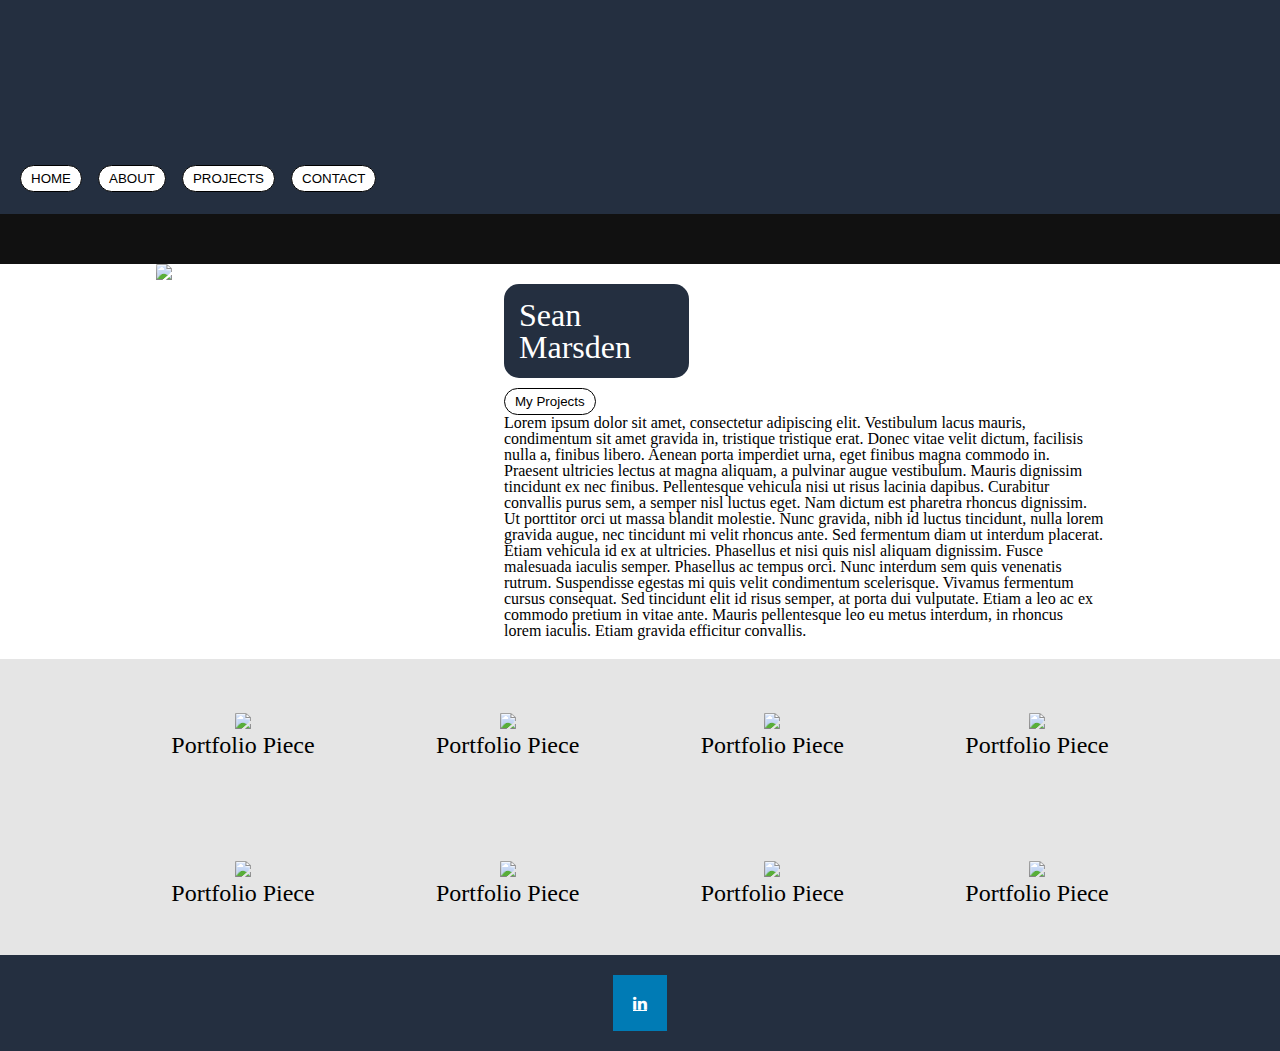
==== index.html @ e2d247a6 "all pages loaded" ====
<!DOCTYPE html>
<html lang="en">
<head>
   
    <meta charset="UTF-8">
    <meta name="viewport" content="width=device-width, initial-scale=1.0">
    <meta http-equiv="X-UA-Compatible" content="IE=edge,chrome=1">
    <meta name="HandheldFriendl" content="true">
    <title>Document</title>
    <link rel="stylesheet" href="style/index.css"/>
</head>
<body>
    <header>
        <h1>Sean Marsden</h1>
        <nav>
            <button><a href="index.html">HOME</a></button>
            <button><a href="about.html">ABOUT</a></button>
            <button><a href="projects.html">PROJECTS</a></button>
            <button><a href="contact.html">CONTACT</a></button>
          </nav>   
    </header>

    <section class="topsection">
        <img src="https://picsum.photos/600/400"/>
        <div class="description">
         <h2>Sean Marsden</h2>
         <button><a href="projects.html">My Projects</a></button>
         <p>Lorem ipsum dolor sit amet, consectetur adipiscing elit. Vestibulum lacus mauris, condimentum sit amet gravida in, tristique tristique erat. Donec vitae velit dictum, facilisis nulla a, finibus libero. Aenean porta imperdiet urna, eget finibus magna commodo in. Praesent ultricies lectus at magna aliquam, a pulvinar augue vestibulum. Mauris dignissim tincidunt ex nec finibus. Pellentesque vehicula nisi ut risus lacinia dapibus. Curabitur convallis purus sem, a semper nisl luctus eget. Nam dictum est pharetra rhoncus dignissim. Ut porttitor orci ut massa blandit molestie. Nunc gravida, nibh id luctus tincidunt, nulla lorem gravida augue, nec tincidunt mi velit rhoncus ante.

            Sed fermentum diam ut interdum placerat. Etiam vehicula id ex at ultricies. Phasellus et nisi quis nisl aliquam dignissim. Fusce malesuada iaculis semper. Phasellus ac tempus orci. Nunc interdum sem quis venenatis rutrum. Suspendisse egestas mi quis velit condimentum scelerisque. Vivamus fermentum cursus consequat. Sed tincidunt elit id risus semper, at porta dui vulputate. Etiam a leo ac ex commodo pretium in vitae ante. Mauris pellentesque leo eu metus interdum, in rhoncus lorem iaculis. Etiam gravida efficitur convallis. </p>
    
    
    </div>

    </section>

    <section>
        <div class="row">
            <div class="portfolio-element">
                <img src="https://picsum.photos/300"/>
                <p>Portfolio Piece</p>
            </div>
            <div class="portfolio-element">
                <img src="https://picsum.photos/300"/>
                <p>Portfolio Piece</p>
            </div>
            <div class="portfolio-element">
                <img src="https://picsum.photos/300"/>
                <p>Portfolio Piece</p>
            </div>
            <div class="portfolio-element">
                <img src="https://picsum.photos/300"/>
                <p>Portfolio Piece</p>
            </div>
        </div>
    </section>

    <section>
        <div class="row">
            <div class="portfolio-element">
                <img src="https://picsum.photos/300"/>
                <p>Portfolio Piece</p>
            </div>
            <div class="portfolio-element">
                <img src="https://picsum.photos/300"/>
                <p>Portfolio Piece</p>
            </div>
            <div class="portfolio-element">
                <img src="https://picsum.photos/300"/>
                <p>Portfolio Piece</p>
            </div>
            <div class="portfolio-element">
                <img src="https://picsum.photos/300"/>
                <p>Portfolio Piece</p>
            </div>
        </div>
    </section>

    <footer>
        

            <!-- Add icon library -->
<link rel="stylesheet" href="https://cdnjs.cloudflare.com/ajax/libs/font-awesome/4.7.0/css/font-awesome.min.css">

<!-- Add font awesome icons -->
<a href="#" class="fa fa-linkedin"></a>


    </footer>
</body>
</html>
</footer>
---- style/index.css ----
html,
body,
div,
span,
applet,
object,
iframe,
h1,
h2,
h3,
h4,
h5,
h6,
p,
blockquote,
pre,
a,
abbr,
acronym,
address,
big,
cite,
code,
del,
dfn,
em,
img,
ins,
kbd,
q,
s,
samp,
small,
strike,
strong,
sub,
sup,
tt,
var,
b,
u,
i,
center,
dl,
dt,
dd,
ol,
ul,
li,
fieldset,
form,
label,
legend,
table,
caption,
tbody,
tfoot,
thead,
tr,
th,
td,
article,
aside,
canvas,
details,
embed,
figure,
figcaption,
footer,
header,
hgroup,
menu,
nav,
output,
ruby,
section,
summary,
time,
mark,
audio,
video {
  margin: 0;
  padding: 0;
  /* border: 0;*/
  font-size: 100%;
  font: inherit;
  vertical-align: baseline;
}
/* HTML5 display-role reset for older browsers */
article,
aside,
details,
figcaption,
figure,
footer,
header,
hgroup,
menu,
nav,
section {
  display: block;
}
body {
  line-height: 1;
}
ol,
ul {
  list-style: none;
}
blockquote,
q {
  quotes: none;
}
blockquote:before,
blockquote:after,
q:before,
q:after {
  content: "";
  content: none;
}
table {
  border-collapse: collapse;
  border-spacing: 0;
}
* {
  box-sizing: border-box;
  padding: 0;
  margin: 0;
  max-width: 100%;
  /* border: 1px solid #242F40; */
}

header {
  background-color: #242f40;
  padding: 20px;
  margin-bottom: 50px;
  font-family: "Noto Serif Display", serif;
  font-size: 4rem;
  color: white;
}
.img1 {
  height: 200;
  width: 200;
}
/*below is css annimation for the buttons*/
.shake-bottom {
  -webkit-animation: shake-bottom 0.8s cubic-bezier(0.455, 0.03, 0.515, 0.955)
    both;
  animation: shake-bottom 0.8s cubic-bezier(0.455, 0.03, 0.515, 0.955) both;
}
@-webkit-keyframes shake-bottom {
  0%,
  100% {
    -webkit-transform: rotate(0deg);
    transform: rotate(0deg);
    -webkit-transform-origin: 50% 100%;
    transform-origin: 50% 100%;
  }
  10% {
    -webkit-transform: rotate(2deg);
    transform: rotate(2deg);
  }
  20%,
  40%,
  60% {
    -webkit-transform: rotate(-4deg);
    transform: rotate(-4deg);
  }
  30%,
  50%,
  70% {
    -webkit-transform: rotate(4deg);
    transform: rotate(4deg);
  }
  80% {
    -webkit-transform: rotate(-2deg);
    transform: rotate(-2deg);
  }
  90% {
    -webkit-transform: rotate(2deg);
    transform: rotate(2deg);
  }
}
@keyframes shake-bottom {
  0%,
  100% {
    -webkit-transform: rotate(0deg);
    transform: rotate(0deg);
    -webkit-transform-origin: 50% 100%;
    transform-origin: 50% 100%;
  }
  10% {
    -webkit-transform: rotate(2deg);
    transform: rotate(2deg);
  }
  20%,
  40%,
  60% {
    -webkit-transform: rotate(-4deg);
    transform: rotate(-4deg);
  }
  30%,
  50%,
  70% {
    -webkit-transform: rotate(4deg);
    transform: rotate(4deg);
  }
  80% {
    -webkit-transform: rotate(-2deg);
    transform: rotate(-2deg);
  }
  90% {
    -webkit-transform: rotate(2deg);
    transform: rotate(2deg);
  }
}

.bounce-in-top {
  -webkit-animation: bounce-in-top 1.1s alternate;
  animation: bounce-in-top 1.1s alternate;
}

@import url("https://fonts.googleapis.com/css?family=Montserrat");
body {
  background-color: #111;
}

.title {
  font-family: "Montserrat";
  text-align: center;
  color: #fff;
  display: flex;
  flex-direction: column;
  align-items: center;
  justify-content: center;
  height: 25vh;
  letter-spacing: 1px;
}

h1 {
  background-image: url(https://media.giphy.com/media/5b9u8sfNYp4eXWwLYf/giphy.gif);
  background-size: cover;
  color: transparent;
  -moz-background-clip: text;
  -webkit-background-clip: text;
  text-transform: uppercase;
  font-size: 120px;
  line-height: 0.75;
  margin: 10px 0;
}
/* styling my button */

.white-mode {
  text-decoration: none;
  padding: 7px 10px;
  background-color: #122;
  border-radius: 3px;
  color: #fff;
  transition: 0.35s ease-in-out;
  position: absolute;
  left: 15px;
  bottom: 15px;
  font-family: "Montserrat";
}
@-webkit-keyframes bounce-in-top {
  0% {
    -webkit-transform: translateY(-500px);
    transform: translateY(-500px);
    -webkit-animation-timing-function: ease-in;
    animation-timing-function: ease-in;
    opacity: 0;
  }
  38% {
    -webkit-transform: translateY(0);
    transform: translateY(0);
    -webkit-animation-timing-function: ease-out;
    animation-timing-function: ease-out;
    opacity: 1;
  }
  55% {
    -webkit-transform: translateY(-65px);
    transform: translateY(-65px);
    -webkit-animation-timing-function: ease-in;
    animation-timing-function: ease-in;
  }
  72% {
    -webkit-transform: translateY(0);
    transform: translateY(0);
    -webkit-animation-timing-function: ease-out;
    animation-timing-function: ease-out;
  }
  81% {
    -webkit-transform: translateY(-28px);
    transform: translateY(-28px);
    -webkit-animation-timing-function: ease-in;
    animation-timing-function: ease-in;
  }
  90% {
    -webkit-transform: translateY(0);
    transform: translateY(0);
    -webkit-animation-timing-function: ease-out;
    animation-timing-function: ease-out;
  }
  95% {
    -webkit-transform: translateY(-8px);
    transform: translateY(-8px);
    -webkit-animation-timing-function: ease-in;
    animation-timing-function: ease-in;
  }
  100% {
    -webkit-transform: translateY(0);
    transform: translateY(0);
    -webkit-animation-timing-function: ease-out;
    animation-timing-function: ease-out;
  }
}
@keyframes bounce-in-top {
  0% {
    -webkit-transform: translateY(-500px);
    transform: translateY(-500px);
    -webkit-animation-timing-function: ease-in;
    animation-timing-function: ease-in;
    opacity: 0;
  }
  38% {
    -webkit-transform: translateY(0);
    transform: translateY(0);
    -webkit-animation-timing-function: ease-out;
    animation-timing-function: ease-out;
    opacity: 1;
  }
  55% {
    -webkit-transform: translateY(-65px);
    transform: translateY(-65px);
    -webkit-animation-timing-function: ease-in;
    animation-timing-function: ease-in;
  }
  72% {
    -webkit-transform: translateY(0);
    transform: translateY(0);
    -webkit-animation-timing-function: ease-out;
    animation-timing-function: ease-out;
  }
  81% {
    -webkit-transform: translateY(-28px);
    transform: translateY(-28px);
    -webkit-animation-timing-function: ease-in;
    animation-timing-function: ease-in;
  }
  90% {
    -webkit-transform: translateY(0);
    transform: translateY(0);
    -webkit-animation-timing-function: ease-out;
    animation-timing-function: ease-out;
  }
  95% {
    -webkit-transform: translateY(-8px);
    transform: translateY(-8px);
    -webkit-animation-timing-function: ease-in;
    animation-timing-function: ease-in;
  }
  100% {
    -webkit-transform: translateY(0);
    transform: translateY(0);
    -webkit-animation-timing-function: ease-out;
    animation-timing-function: ease-out;
  }
}

.rotate-in-2-cw {
  -webkit-animation: rotate-in-2-cw 2s cubic-bezier(0.25, 0.46, 0.45, 0.94) both;
  animation: rotate-in-2-cw 2s cubic-bezier(0.25, 0.46, 0.45, 0.94) both;
}
@-webkit-keyframes rotate-in-2-cw {
  0% {
    -webkit-transform: rotate(-45deg);
    transform: rotate(-45deg);
    opacity: 0;
  }
  100% {
    -webkit-transform: rotate(0);
    transform: rotate(0);
    opacity: 1;
  }
}
@keyframes rotate-in-2-cw {
  0% {
    -webkit-transform: rotate(-45deg);
    transform: rotate(-45deg);
    opacity: 0;
  }
  100% {
    -webkit-transform: rotate(0);
    transform: rotate(0);
    opacity: 1;
  }
}
img {
  border-radius: 3%;
}
footer {
  background-color: #242f40;
  text-align: center;
  padding: 20px;
}

h2 {
  background-color: #242f40;
  padding: 15px;
  width: 185px;
  border-radius: 15px;
  margin-bottom: 10px;
  font-family: "Noto Serif Display", serif;
  font-size: 2rem;
  color: white;
}
.topsection {
  display: flex;
  flex-direction: row;
  justify-content: space-around;
  background-color: white;
}

.description {
  padding: 20px;
  width: 50%;
}

.row {
  display: flex;
  justify-content: space-evenly;
  flex-direction: row;
  padding: 50px;
  background-color: #e5e5e5;
  font-family: "Noto Serif Display", serif;
  font-size: 1.5rem;
  font-weight: 500;
  color: black;
}

.portfolio-element {
  text-align: center;
}

button {
  background-color: white;
  color: black;
  border: black solid 1px;
  padding: 5px 10px;
  border-radius: 15px;
  align-items: center;
  justify-content: center;
}

button:hover {
  background-color: black;
  color: white;
  border: white solid 1px;
  padding: 5px 10px;
}

button a {
  text-decoration: none;
  color: inherit;
}

.fa-linkedin {
  background: #007bb5;
  color: white;
  padding: 20px;
}
@media (max-width: 800px) {
  .row div {
    width: 20%;
  }
  .topsection img {
    width: 40%;
  }
}
@media (max-width: 500px) {
  header {
    display: flex;
    flex-direction: column;
    justify-content: center;
    align-items: center;
  }
  nav {
    display: flex;
    flex-direction: column;
    align-items: center;
    width: 100%;
  }
  button {
    width: 40%;
    margin: 1% 0;
  }
  .topsection {
    display: flex;
    flex-direction: row;
    align-items: center;
  }
  .topsection div {
    width: 90%;
  }
  .row {
    display: flex;
    flex-wrap: wrap;
    justify-content: space-around;
  }
  .row div {
    width: 40%;
    margin: 2%;
  }
}

/*sean marsden*/
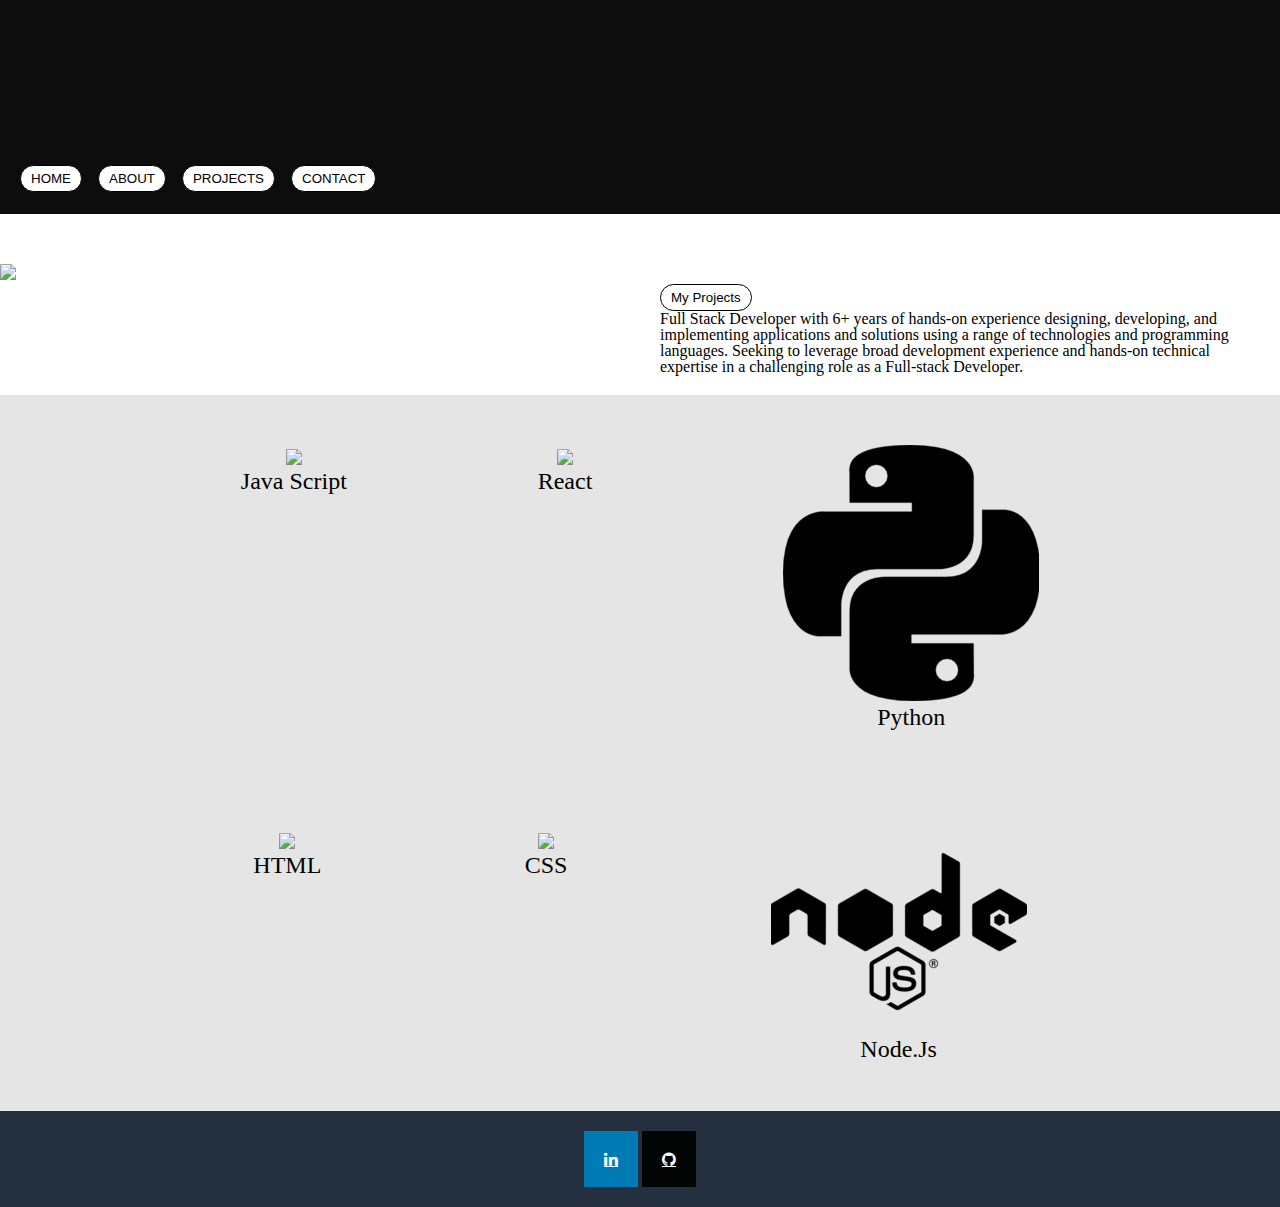
==== commit 177e6787: "home page almost complete, social media icons in footer are linked" ====
--- a/index.html
+++ b/index.html
@@ -11,7 +11,7 @@
 </head>
 <body>
     <header>
-        <h1>Sean Marsden</h1>
+        <h1><link href="https://fonts.googleapis.com/css2?family=Amatic+SC:wght@700&family=Comforter+Brush&family=Dancing+Script:wght@700&family=Permanent+Marker&display=swap" rel="stylesheet">Sean Marsden</h1>
         <nav>
             <button><a href="index.html">HOME</a></button>
             <button><a href="about.html">ABOUT</a></button>
@@ -23,12 +23,9 @@
     <section class="topsection">
         <img src="https://picsum.photos/600/400"/>
         <div class="description">
-         <h2>Sean Marsden</h2>
-         <button><a href="projects.html">My Projects</a></button>
-         <p>Lorem ipsum dolor sit amet, consectetur adipiscing elit. Vestibulum lacus mauris, condimentum sit amet gravida in, tristique tristique erat. Donec vitae velit dictum, facilisis nulla a, finibus libero. Aenean porta imperdiet urna, eget finibus magna commodo in. Praesent ultricies lectus at magna aliquam, a pulvinar augue vestibulum. Mauris dignissim tincidunt ex nec finibus. Pellentesque vehicula nisi ut risus lacinia dapibus. Curabitur convallis purus sem, a semper nisl luctus eget. Nam dictum est pharetra rhoncus dignissim. Ut porttitor orci ut massa blandit molestie. Nunc gravida, nibh id luctus tincidunt, nulla lorem gravida augue, nec tincidunt mi velit rhoncus ante.
-
-            Sed fermentum diam ut interdum placerat. Etiam vehicula id ex at ultricies. Phasellus et nisi quis nisl aliquam dignissim. Fusce malesuada iaculis semper. Phasellus ac tempus orci. Nunc interdum sem quis venenatis rutrum. Suspendisse egestas mi quis velit condimentum scelerisque. Vivamus fermentum cursus consequat. Sed tincidunt elit id risus semper, at porta dui vulputate. Etiam a leo ac ex commodo pretium in vitae ante. Mauris pellentesque leo eu metus interdum, in rhoncus lorem iaculis. Etiam gravida efficitur convallis. </p>
     
+         <button><a href="projects.html"><h3>My Projects</h3></a></button>
+         <p>Full Stack Developer with 6+ years of hands-on experience designing, developing, and implementing applications and solutions using a range of technologies and programming languages. Seeking to leverage broad development experience and hands-on technical expertise in a challenging role as a Full-stack Developer.</p>
     
     </div>
 
@@ -37,20 +34,17 @@
     <section>
         <div class="row">
             <div class="portfolio-element">
-                <img src="https://picsum.photos/300"/>
-                <p>Portfolio Piece</p>
+                <img src="images/javascript_logo_icon_145155 (1).png">
+                <p>Java Script</p>
             </div>
             <div class="portfolio-element">
-                <img src="https://picsum.photos/300"/>
-                <p>Portfolio Piece</p>
+                <img src="images/react_logo_icon_144942 (1).png"/>
+                <p>React</p>
             </div>
+            
             <div class="portfolio-element">
-                <img src="https://picsum.photos/300"/>
-                <p>Portfolio Piece</p>
-            </div>
-            <div class="portfolio-element">
-                <img src="https://picsum.photos/300"/>
-                <p>Portfolio Piece</p>
+                <img src="Images/python_logo_icon_144958.png"/>
+                <p>Python</p>
             </div>
         </div>
     </section>
@@ -58,21 +52,18 @@
     <section>
         <div class="row">
             <div class="portfolio-element">
-                <img src="https://picsum.photos/300"/>
-                <p>Portfolio Piece</p>
+                <img src="images/html5-01_icon-icons.com_50875.png"/>
+                <p>HTML</p>
             </div>
             <div class="portfolio-element">
-                <img src="https://picsum.photos/300"/>
-                <p>Portfolio Piece</p>
+                <img src="images/csslogo_99733.png"/>
+                <p>CSS</p>
             </div>
             <div class="portfolio-element">
-                <img src="https://picsum.photos/300"/>
-                <p>Portfolio Piece</p>
+                <img src="Images/node_icon_196185.png"/>
+                <p>Node.Js</p>
             </div>
-            <div class="portfolio-element">
-                <img src="https://picsum.photos/300"/>
-                <p>Portfolio Piece</p>
-            </div>
+        
         </div>
     </section>
 
@@ -83,10 +74,16 @@
 <link rel="stylesheet" href="https://cdnjs.cloudflare.com/ajax/libs/font-awesome/4.7.0/css/font-awesome.min.css">
 
 <!-- Add font awesome icons -->
-<a href="#" class="fa fa-linkedin"></a>
+<a href="https://www.linkedin.com/in/sean-marsden-813a41158" class="fa fa-linkedin"></a>
 
 
-    </footer>
+
+<link rel='stylesheet' href='https://cdnjs.cloudflare.com/ajax/libs/font-awesome/4.7.0/css/font-awesome.min.css'>                       
+
+<a href="https://github.com/Smarsden007?tab=projects" class='fa fa-github'></a> 
+
+
+</footer>
 </body>
 </html>
 </footer>--- a/style/index.css
+++ b/style/index.css
@@ -102,6 +102,7 @@
 }
 body {
   line-height: 1;
+  justify-content: space-around;
 }
 ol,
 ul {
@@ -131,12 +132,16 @@
 }
 
 header {
-  background-color: #242f40;
+  background-color: #0d0d0e;
   padding: 20px;
   margin-bottom: 50px;
   font-family: "Noto Serif Display", serif;
   font-size: 4rem;
   color: white;
+}
+h3 {
+  justify-content: space-around;
+  justify-items: space-around;
 }
 .img1 {
   height: 200;
@@ -222,7 +227,8 @@
 
 @import url("https://fonts.googleapis.com/css?family=Montserrat");
 body {
-  background-color: #111;
+  justify-content: space-around;
+
 }
 
 .title {
@@ -244,6 +250,7 @@
   -moz-background-clip: text;
   -webkit-background-clip: text;
   text-transform: uppercase;
+  font-family: 'Amatic SC', cursive;
   font-size: 120px;
   line-height: 0.75;
   margin: 10px 0;
@@ -417,7 +424,7 @@
 .topsection {
   display: flex;
   flex-direction: row;
-  justify-content: space-around;
+  justify-content: space-between;
   background-color: white;
 }
 
@@ -462,10 +469,16 @@
 button a {
   text-decoration: none;
   color: inherit;
+  justify-content: space-around;
 }
 
 .fa-linkedin {
   background: #007bb5;
+  color: white;
+  padding: 20px;
+}
+.fa-github {
+  background: #030505;
   color: white;
   padding: 20px;
 }
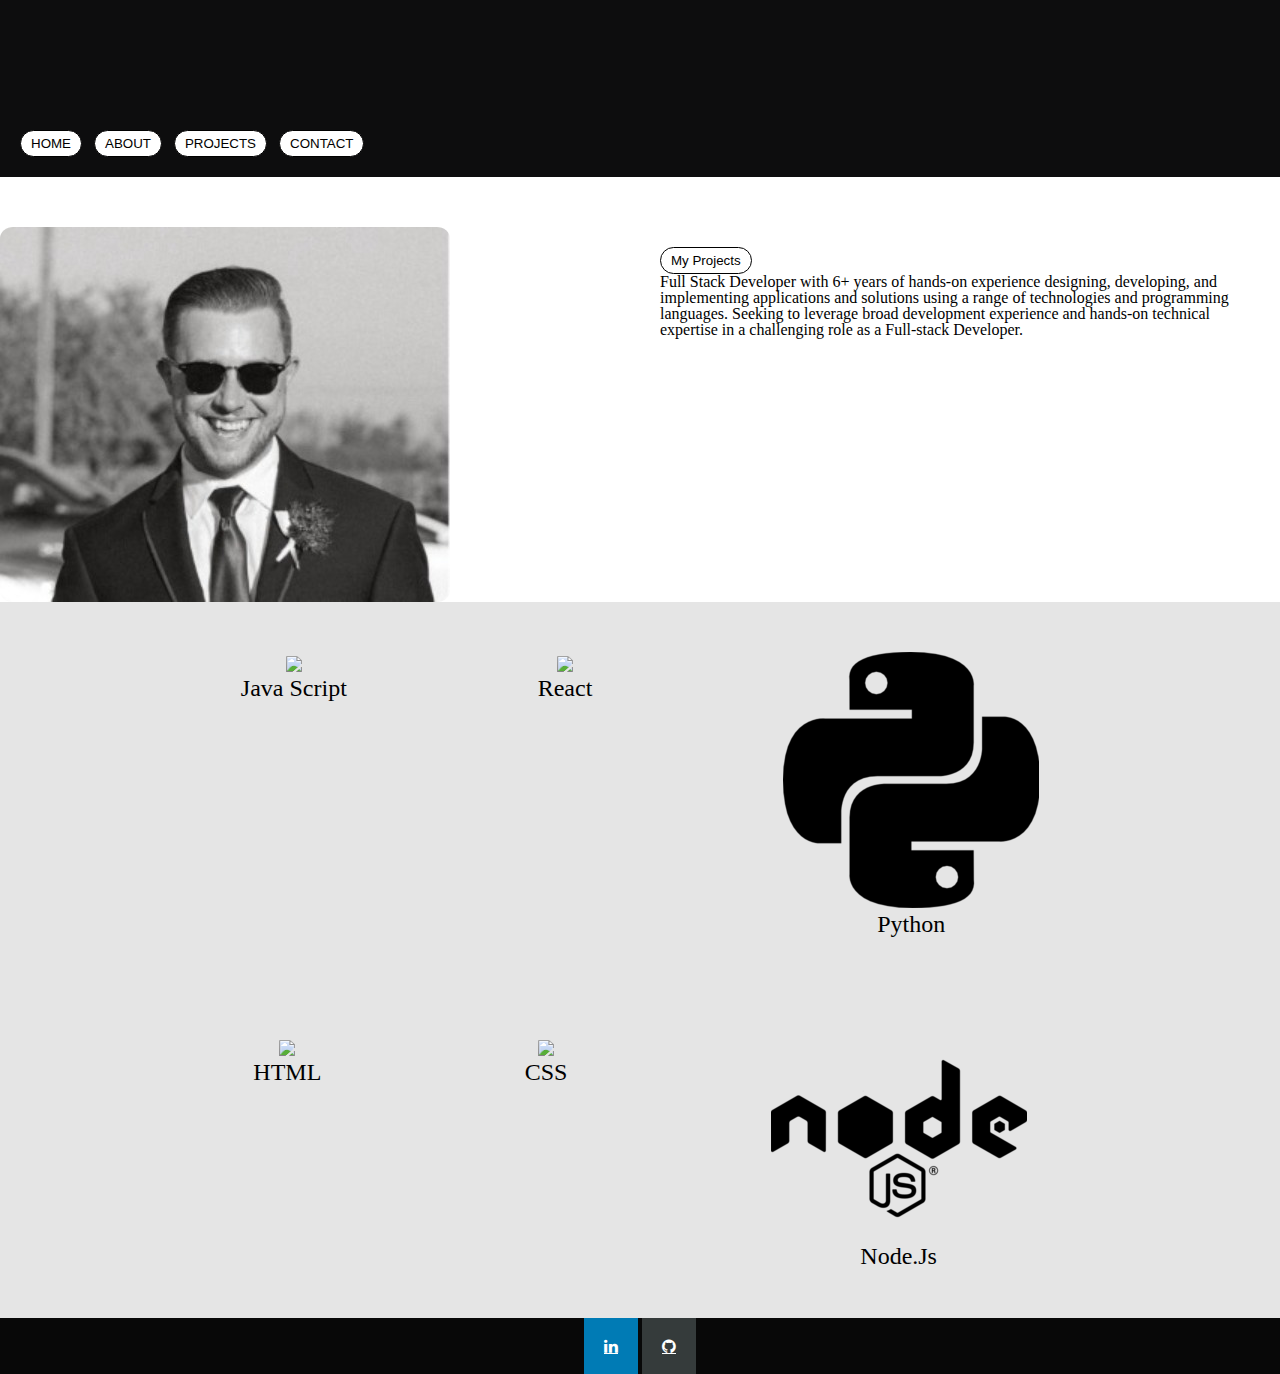
==== commit 81a89805: "reviewing framework" ====
--- a/index.html
+++ b/index.html
@@ -21,7 +21,7 @@
     </header>
 
     <section class="topsection">
-        <img src="https://picsum.photos/600/400"/>
+        <img class="img1" src="Images/Screenshot 2022-02-13 211402_ccexpress (1).jpeg"/>
         <div class="description">
     
          <button><a href="projects.html"><h3>My Projects</h3></a></button>
--- a/style/index.css
+++ b/style/index.css
@@ -136,7 +136,7 @@
   padding: 20px;
   margin-bottom: 50px;
   font-family: "Noto Serif Display", serif;
-  font-size: 4rem;
+  font-size: 3rem;
   color: white;
 }
 h3 {
@@ -251,9 +251,10 @@
   -webkit-background-clip: text;
   text-transform: uppercase;
   font-family: 'Amatic SC', cursive;
-  font-size: 120px;
+  font-size: 90px;
   line-height: 0.75;
   margin: 10px 0;
+  
 }
 /* styling my button */
 
@@ -406,9 +407,9 @@
   border-radius: 3%;
 }
 footer {
-  background-color: #242f40;
+  background-color: #080808;
   text-align: center;
-  padding: 20px;
+  padding: px;
 }
 
 h2 {
@@ -431,6 +432,7 @@
 .description {
   padding: 20px;
   width: 50%;
+  align-items: space-around;
 }
 
 .row {
@@ -478,7 +480,7 @@
   padding: 20px;
 }
 .fa-github {
-  background: #030505;
+  background: #353b3b;
   color: white;
   padding: 20px;
 }
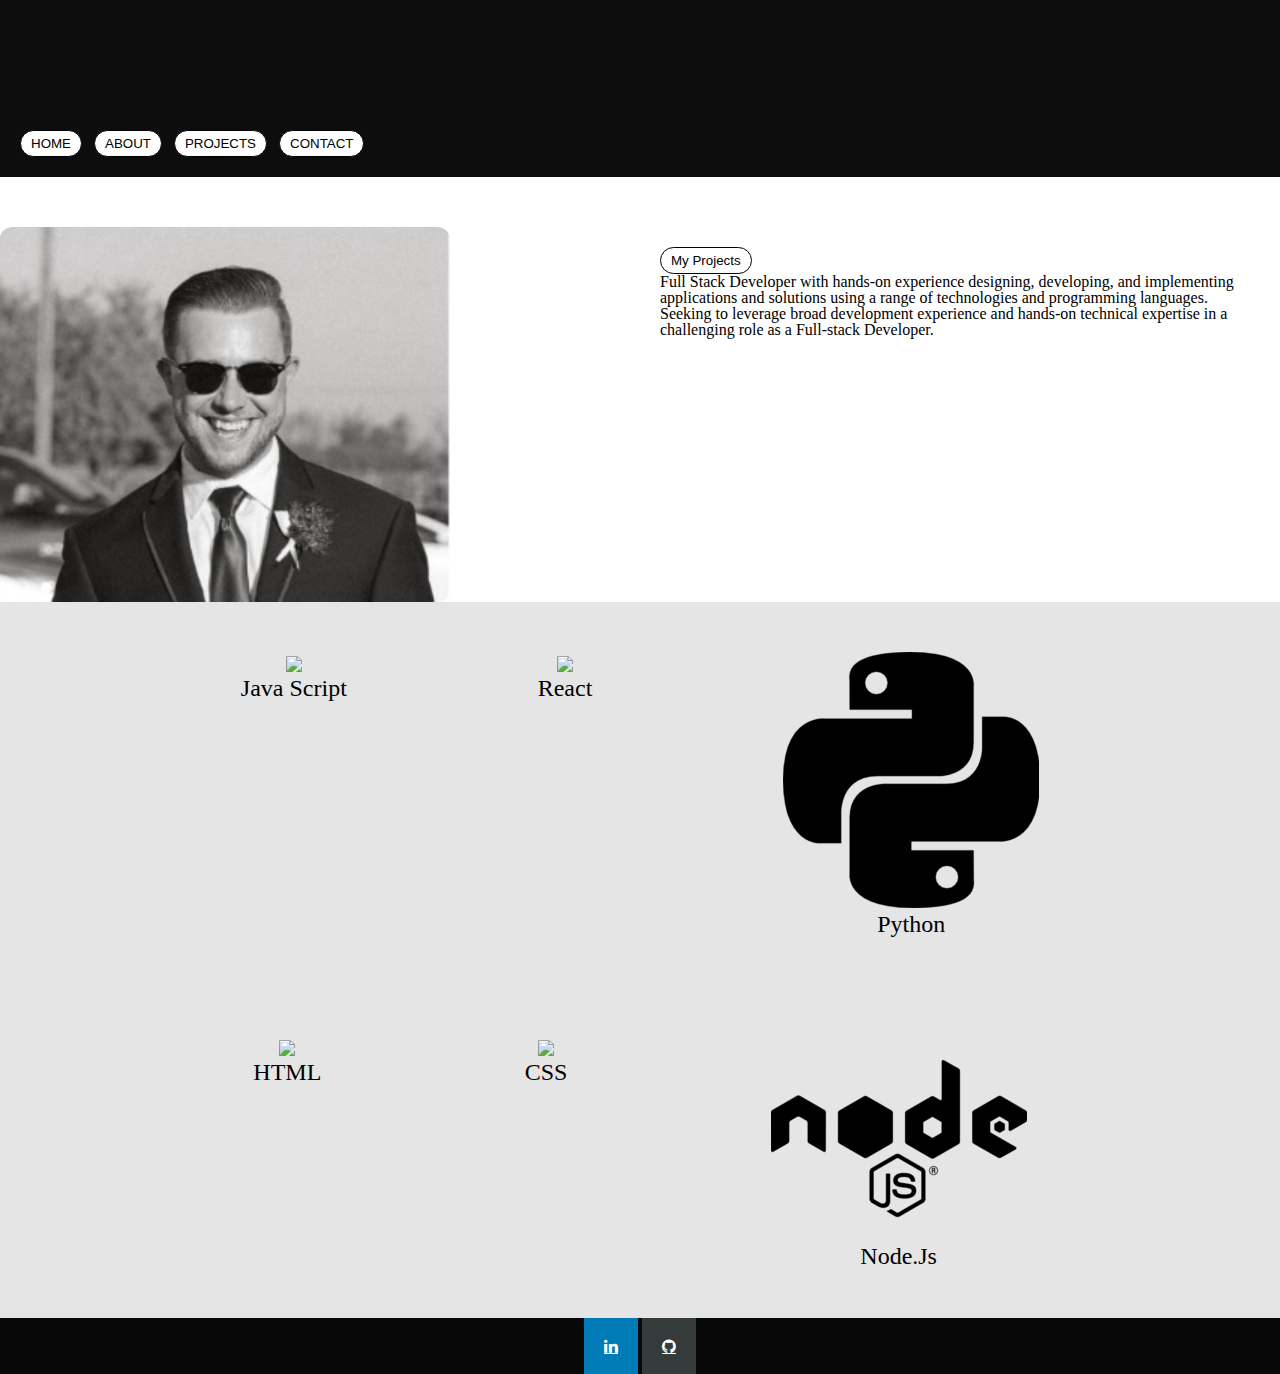
==== commit 2999c3be: "working on bio" ====
--- a/index.html
+++ b/index.html
@@ -25,7 +25,7 @@
         <div class="description">
     
          <button><a href="projects.html"><h3>My Projects</h3></a></button>
-         <p>Full Stack Developer with 6+ years of hands-on experience designing, developing, and implementing applications and solutions using a range of technologies and programming languages. Seeking to leverage broad development experience and hands-on technical expertise in a challenging role as a Full-stack Developer.</p>
+         <p>Full Stack Developer with hands-on experience designing, developing, and implementing applications and solutions using a range of technologies and programming languages. Seeking to leverage broad development experience and hands-on technical expertise in a challenging role as a Full-stack Developer.</p>
     
     </div>
 
